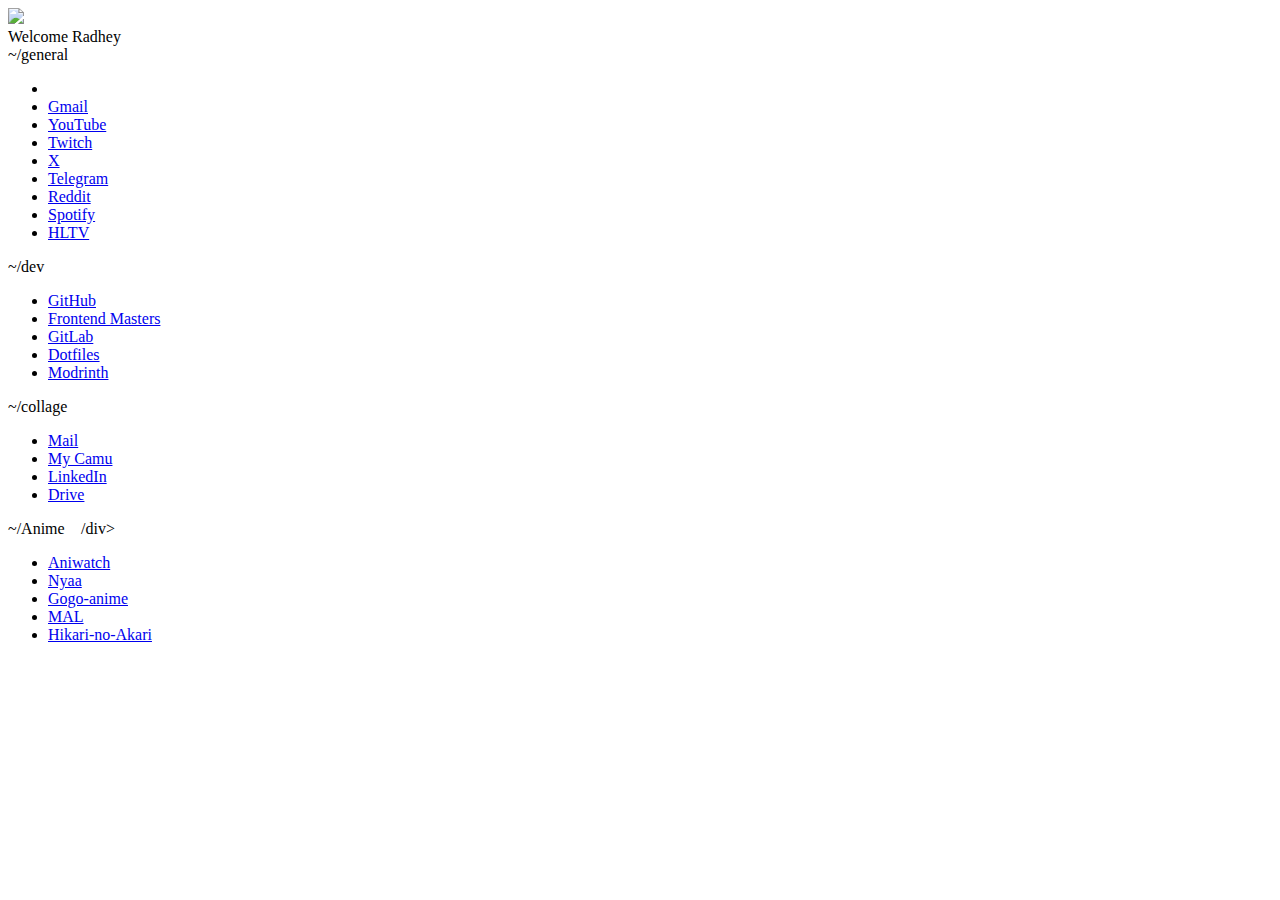
==== index.html @ a4c59aed "." ====
<!DOCTYPE html>
<html lang="en">

<head>
	<title>~/startpage 💤</title>
	<meta charset="UTF-8">
	<meta name="viewport" content="width=device-width, initial-scale=1">
	<link href="./src/css/style.css" rel="stylesheet">
</head>

<body>
	<div id="image" onclick="nextImage()">
		<img id="carouselImage" src="./src/images/cover1.webp">
		
	</div>
	<div id="text">
		<div id="greeting">Welcome Radhey</div>
		<div id="date"></div>
				<div id="links">
			<div class="urls">
				<div class="header">~/general </div>
				<ul>
					<li><a href="https://html.duckduckgo.com/html/"></a></li>
					<li><a href="https://mail.google.com/mail/u/0/?ogbl#inbox">Gmail</a></li>
					<li><a href="https://youtube.com">YouTube</a></li>
					<li><a href="https://www.twitch.tv/">Twitch</a></li>
					<li><a href="https://twitter.com/home">X</a></li>
					<li><a href="https://web.telegram.org/a/">Telegram</a></li>
					<li><a href="https://www.reddit.com/">Reddit</a></li>
					<li><a href="https://open.spotify.com/">Spotify</a></li>
					<li><a href="https://www.hltv.org/">HLTV</a></li>

				</ul>
			</div>
			<div class="urls">
				<div class="header">~/dev </div>
				<ul>
					<li><a href="https://github.com/jR4dh3y">GitHub</a></li>
					<li><a href="https://frontendmasters.com/courses/">Frontend Masters</a></li>
					<li><a href="https://gitlab.com/dashboard/projects">GitLab</a></li>
					<li><a href="https://gitlab.com/fazzi/dotfiles">Dotfiles</a></li>
					<li><a href="https://modrinth.com/">Modrinth</a></li>
				</ul>
			</div>
			<div class="urls">
				<div class="header">~/collage 󰑴</div>
				<ul>
					<li><a href="https://mail.google.com/mail/u/2/#inbox">Mail</a></li>
					<li><a href="https://www.mycamu.co.in/#/home/feed/myinstitution">My Camu</a></li>
					<li><a href="https://www.linkedin.com/feed/">LinkedIn</a></li>
					<li><a href="https://drive.google.com/drive/u/2/my-drive">Drive</a></li>

				</ul>
			</div>
			<div class="urls">
				<div class="header">~/Anime 󰴈/div>
				<ul>
					<li><a href="https://aniwatch.to/home">Aniwatch</a></li>
					<li><a href="https://nyaa.si/">Nyaa</a></li>
					<li><a href="https://anitaku.to/home.html">Gogo-anime</a></li>
					<li><a href="https://myanimelist.net/">MAL</a></li>
					<li><a href="https://hikarinoakari.com/">Hikari-no-Akari</a></li>
				</ul>
			</div>
		</div>
	</div>
</body>
<script async src="./src/js/date.js"></script>
<script async src="./src/js/theme.js" currentIndex="0"></script>
</html>
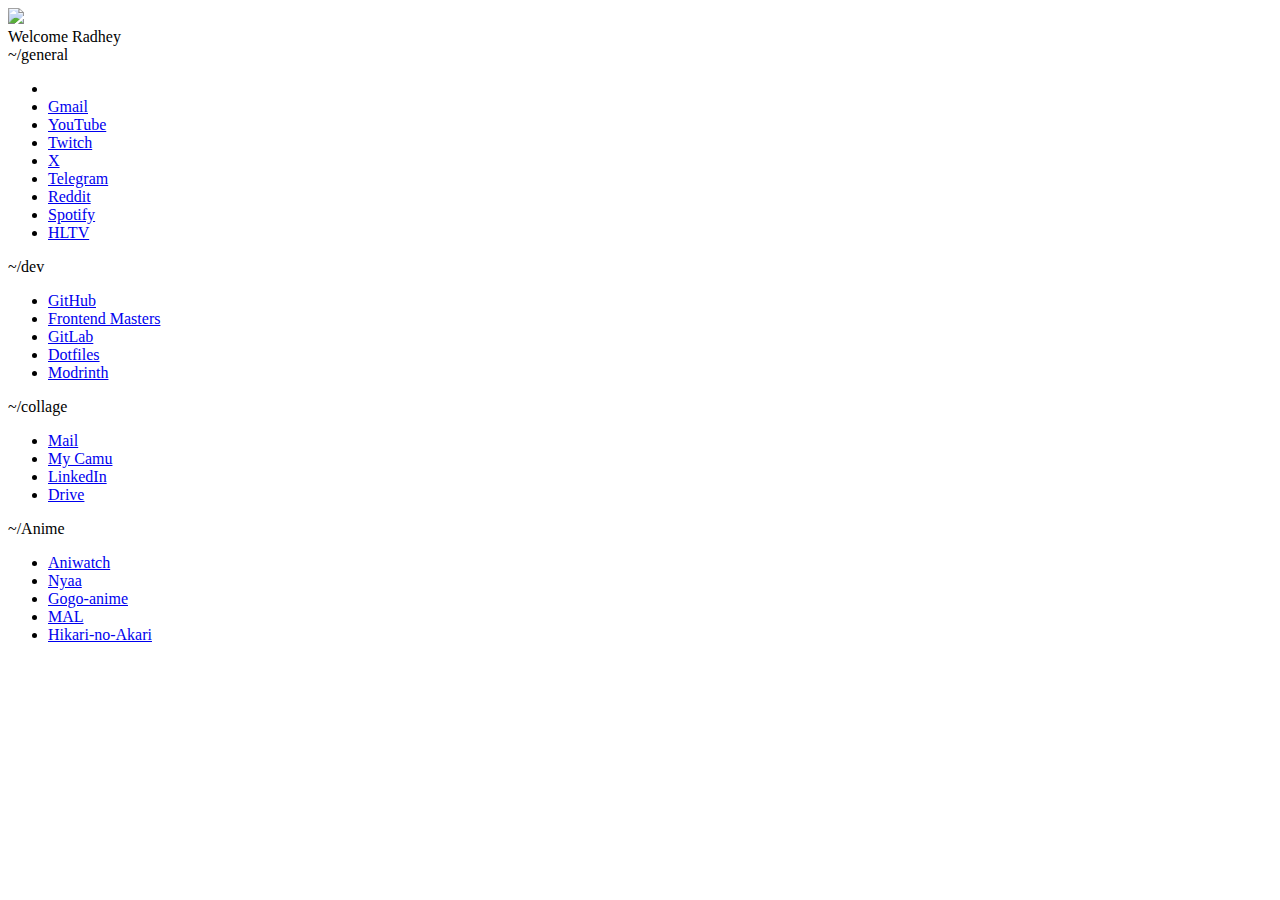
==== commit 82913e58: "." ====
--- a/index.html
+++ b/index.html
@@ -5,7 +5,7 @@
 	<title>~/startpage 💤</title>
 	<meta charset="UTF-8">
 	<meta name="viewport" content="width=device-width, initial-scale=1">
-	<link href="./src/css/style.css" rel="stylesheet">
+	<link href="src/css/style.css" rel="stylesheet">
 </head>
 
 <body>
@@ -53,7 +53,7 @@
 				</ul>
 			</div>
 			<div class="urls">
-				<div class="header">~/Anime 󰴈/div>
+				<div class="header">~/Anime 󰴈  </div>
 				<ul>
 					<li><a href="https://aniwatch.to/home">Aniwatch</a></li>
 					<li><a href="https://nyaa.si/">Nyaa</a></li>
@@ -65,6 +65,6 @@
 		</div>
 	</div>
 </body>
-<script async src="./src/js/date.js"></script>
-<script async src="./src/js/theme.js" currentIndex="0"></script>
+<script async src="src/js/date.js"></script>
+<script async src="src/js/theme.js" currentIndex="0"></script>
 </html>
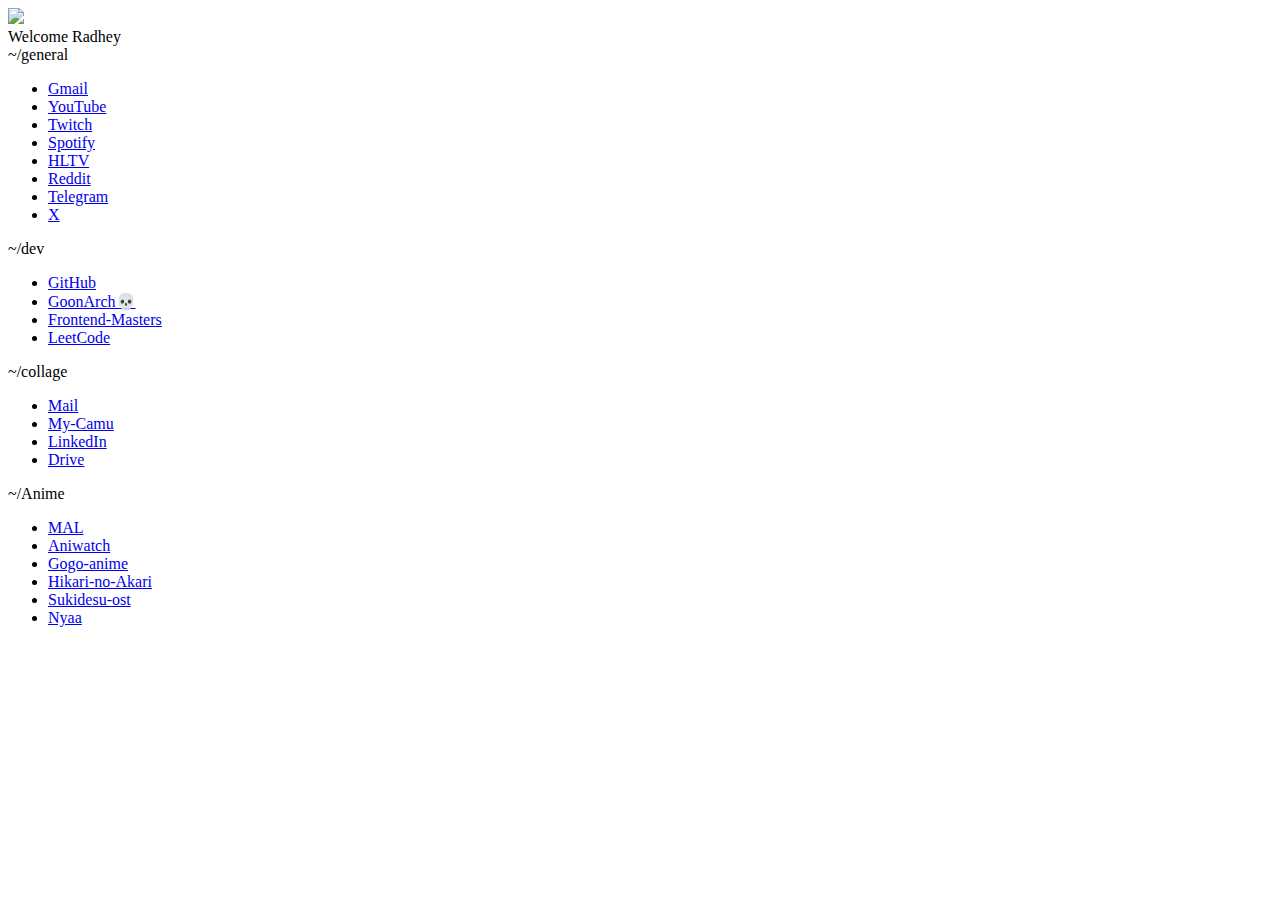
==== commit 3e073068: "....goonarch 💀💀" ====
--- a/index.html
+++ b/index.html
@@ -10,8 +10,7 @@
 
 <body>
 	<div id="image" onclick="nextImage()">
-		<img id="carouselImage" src="./src/images/cover1.webp">
-		
+		<img id="carouselImage" src="https://raw.githubusercontent.com/jR4dh3y/startpg/main/src/images/cover1.webp">
 	</div>
 	<div id="text">
 		<div id="greeting">Welcome Radhey</div>
@@ -20,33 +19,30 @@
 			<div class="urls">
 				<div class="header">~/general </div>
 				<ul>
-					<li><a href="https://html.duckduckgo.com/html/"></a></li>
 					<li><a href="https://mail.google.com/mail/u/0/?ogbl#inbox">Gmail</a></li>
 					<li><a href="https://youtube.com">YouTube</a></li>
 					<li><a href="https://www.twitch.tv/">Twitch</a></li>
-					<li><a href="https://twitter.com/home">X</a></li>
-					<li><a href="https://web.telegram.org/a/">Telegram</a></li>
-					<li><a href="https://www.reddit.com/">Reddit</a></li>
 					<li><a href="https://open.spotify.com/">Spotify</a></li>
 					<li><a href="https://www.hltv.org/">HLTV</a></li>
-
+					<li><a href="https://www.reddit.com/">Reddit</a></li>
+					<li><a href="https://web.telegram.org/a/">Telegram</a></li>
+					<li><a href="https://twitter.com/home">X</a></li>
 				</ul>
 			</div>
 			<div class="urls">
 				<div class="header">~/dev </div>
 				<ul>
 					<li><a href="https://github.com/jR4dh3y">GitHub</a></li>
-					<li><a href="https://frontendmasters.com/courses/">Frontend Masters</a></li>
-					<li><a href="https://gitlab.com/dashboard/projects">GitLab</a></li>
-					<li><a href="https://gitlab.com/fazzi/dotfiles">Dotfiles</a></li>
-					<li><a href="https://modrinth.com/">Modrinth</a></li>
+					<li><a href="https://gitlab.com/GoonArch">GoonArch💀</a></li>
+					<li><a href="https://frontendmasters.com/courses/">Frontend-Masters</a></li>
+					<li><a href="https://leetcode.com/">LeetCode</a></li>
 				</ul>
 			</div>
 			<div class="urls">
 				<div class="header">~/collage 󰑴</div>
 				<ul>
 					<li><a href="https://mail.google.com/mail/u/2/#inbox">Mail</a></li>
-					<li><a href="https://www.mycamu.co.in/#/home/feed/myinstitution">My Camu</a></li>
+					<li><a href="https://www.mycamu.co.in/#/home/feed/myinstitution">My-Camu</a></li>
 					<li><a href="https://www.linkedin.com/feed/">LinkedIn</a></li>
 					<li><a href="https://drive.google.com/drive/u/2/my-drive">Drive</a></li>
 
@@ -55,11 +51,12 @@
 			<div class="urls">
 				<div class="header">~/Anime 󰴈  </div>
 				<ul>
+					<li><a href="https://myanimelist.net/">MAL</a></li>
 					<li><a href="https://aniwatch.to/home">Aniwatch</a></li>
+					<li><a href="https://anitaku.to/home.html">Gogo-anime</a></li>
+					<li><a href="https://hikarinoakari.com/">Hikari-no-Akari</a></li>
+					<li><a href="https://sukidesuost.info/">Sukidesu-ost</a></li>
 					<li><a href="https://nyaa.si/">Nyaa</a></li>
-					<li><a href="https://anitaku.to/home.html">Gogo-anime</a></li>
-					<li><a href="https://myanimelist.net/">MAL</a></li>
-					<li><a href="https://hikarinoakari.com/">Hikari-no-Akari</a></li>
 				</ul>
 			</div>
 		</div>
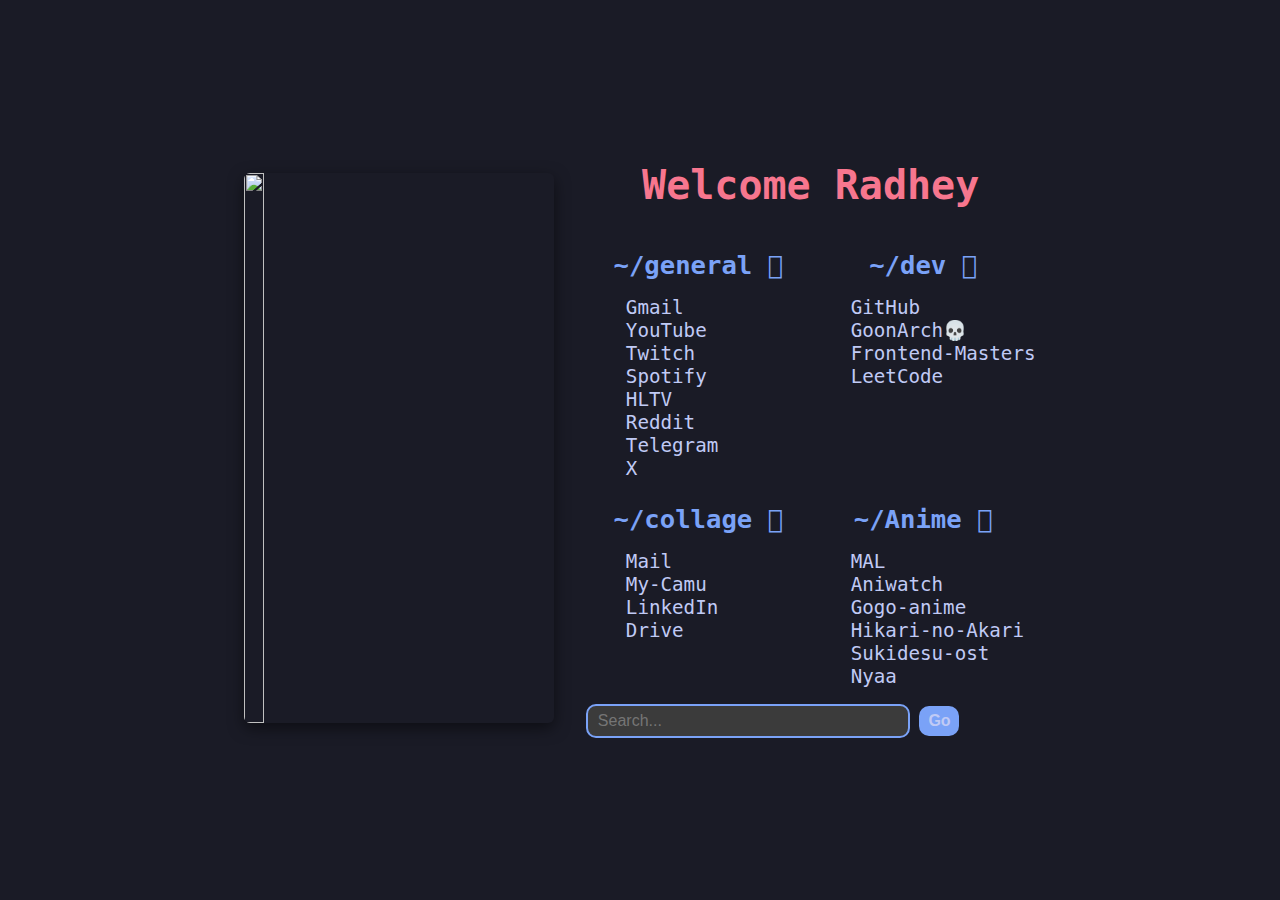
==== commit 8a4b36e8: "ADDED SEARCH BOX" ====
--- a/index.html
+++ b/index.html
@@ -16,52 +16,57 @@
 		<div id="greeting">Welcome Radhey</div>
 		<div id="date"></div>
 				<div id="links">
-			<div class="urls">
-				<div class="header">~/general </div>
-				<ul>
-					<li><a href="https://mail.google.com/mail/u/0/?ogbl#inbox">Gmail</a></li>
-					<li><a href="https://youtube.com">YouTube</a></li>
-					<li><a href="https://www.twitch.tv/">Twitch</a></li>
-					<li><a href="https://open.spotify.com/">Spotify</a></li>
-					<li><a href="https://www.hltv.org/">HLTV</a></li>
-					<li><a href="https://www.reddit.com/">Reddit</a></li>
-					<li><a href="https://web.telegram.org/a/">Telegram</a></li>
-					<li><a href="https://twitter.com/home">X</a></li>
-				</ul>
-			</div>
-			<div class="urls">
-				<div class="header">~/dev </div>
-				<ul>
-					<li><a href="https://github.com/jR4dh3y">GitHub</a></li>
-					<li><a href="https://gitlab.com/GoonArch">GoonArch💀</a></li>
-					<li><a href="https://frontendmasters.com/courses/">Frontend-Masters</a></li>
-					<li><a href="https://leetcode.com/">LeetCode</a></li>
-				</ul>
-			</div>
-			<div class="urls">
-				<div class="header">~/collage 󰑴</div>
-				<ul>
-					<li><a href="https://mail.google.com/mail/u/2/#inbox">Mail</a></li>
-					<li><a href="https://www.mycamu.co.in/#/home/feed/myinstitution">My-Camu</a></li>
-					<li><a href="https://www.linkedin.com/feed/">LinkedIn</a></li>
-					<li><a href="https://drive.google.com/drive/u/2/my-drive">Drive</a></li>
-
-				</ul>
-			</div>
-			<div class="urls">
-				<div class="header">~/Anime 󰴈  </div>
-				<ul>
-					<li><a href="https://myanimelist.net/">MAL</a></li>
-					<li><a href="https://aniwatch.to/home">Aniwatch</a></li>
-					<li><a href="https://anitaku.to/home.html">Gogo-anime</a></li>
-					<li><a href="https://hikarinoakari.com/">Hikari-no-Akari</a></li>
-					<li><a href="https://sukidesuost.info/">Sukidesu-ost</a></li>
-					<li><a href="https://nyaa.si/">Nyaa</a></li>
-				</ul>
-			</div>
-		</div>
-	</div>
-</body>
-<script async src="src/js/date.js"></script>
-<script async src="src/js/theme.js" currentIndex="0"></script>
-</html>
+					<div class="urls">
+						<div class="header">~/general </div>
+						<ul>
+							<li><a href="https://mail.google.com/mail/u/0/?ogbl#inbox">Gmail</a></li>
+							<li><a href="https://youtube.com">YouTube</a></li>
+							<li><a href="https://www.twitch.tv/">Twitch</a></li>
+							<li><a href="https://open.spotify.com/">Spotify</a></li>
+							<li><a href="https://www.hltv.org/">HLTV</a></li>
+							<li><a href="https://www.reddit.com/">Reddit</a></li>
+							<li><a href="https://web.telegram.org/a/">Telegram</a></li>
+							<li><a href="https://twitter.com/home">X</a></li>
+						</ul>
+					</div>
+					<div class="urls">
+						<div class="header">~/dev </div>
+						<ul>
+							<li><a href="https://github.com/jR4dh3y">GitHub</a></li>
+							<li><a href="https://gitlab.com/GoonArch">GoonArch💀</a></li>
+							<li><a href="https://frontendmasters.com/courses/">Frontend-Masters</a></li>
+							<li><a href="https://leetcode.com/">LeetCode</a></li>
+						</ul>
+					</div>
+					<div class="urls">
+						<div class="header">~/collage 󰑴</div>
+						<ul>
+							<li><a href="https://mail.google.com/mail/u/2/#inbox">Mail</a></li>
+							<li><a href="https://www.mycamu.co.in/#/home/feed/myinstitution">My-Camu</a></li>
+							<li><a href="https://www.linkedin.com/feed/">LinkedIn</a></li>
+							<li><a href="https://drive.google.com/drive/u/2/my-drive">Drive</a></li>
+						</ul>
+					</div>
+					<div class="urls">
+						<div class="header">~/Anime 󰴈  </div>
+						<ul>
+							<li><a href="https://myanimelist.net/">MAL</a></li>
+							<li><a href="https://aniwatch.to/home">Aniwatch</a></li>
+							<li><a href="https://anitaku.to/home.html">Gogo-anime</a></li>
+							<li><a href="https://hikarinoakari.com/">Hikari-no-Akari</a></li>
+							<li><a href="https://sukidesuost.info/">Sukidesu-ost</a></li>
+							<li><a href="https://nyaa.si/">Nyaa</a></li>
+						</ul>
+					</div>
+				</div>
+				<div id="search">
+					<form action="https://www.google.com/search" method="get">
+						<input id="searchBar" type="text" placeholder="Search..." name="q">
+						<button id="searchButton" type="submit">Go</button>
+					</form>
+				</div>
+				</body>
+				<script async src="src/js/search.js"></script>
+				<script async src="src/js/date.js"></script>
+				<script async src="src/js/theme.js" currentIndex="0"></script>
+				</html>
--- a/src/css/style.css
+++ b/src/css/style.css
@@ -0,0 +1,159 @@
+@font-face {
+  font-family: "SpaceMono Nerd Font";
+  font-display: swap;
+  src:
+    local("SpaceMono Nerd Font"),
+		url(../fonts/SpaceMonoNF.woff2) format("woff2"),
+    url(../fonts/SpaceMonoNF.woff) format("woff");
+}
+
+:root {
+	color-scheme: dark;
+}
+
+* {
+  transition: all 0.2s ease-in-out;
+}
+
+html {
+  display: flex;
+  align-items: center;
+  justify-content: center;
+  height: 100svh;
+	background: var(--background-color);
+	overflow-x: clip;
+}
+
+body {
+  display: flex;
+  color: var(--text-color);
+  font-family:
+    SpaceMono Nerd Font,
+    monospace;
+  justify-content: center;
+  align-items: center;
+}
+/* 
+#text {
+	transform: translateX(100vw);
+	transition: transform 0.5s ease-in-out;
+}
+
+#text.loaded {
+  transform: translateX(0vw);
+} */
+
+#carouselImage {
+  height: 550px;
+  aspect-ratio: 9 / 16;
+  border-radius: 6px;
+  box-shadow: 0px 5px 15px 0px rgba(0, 0, 0, 0.5);
+  object-fit: cover;
+  margin-right: 2em;
+}
+
+#carouselImage:hover {
+  transform: scale(1.1);
+  cursor: pointer;
+}
+
+#image {
+	opacity: 0;
+	transition: opacity 0.5s linear;
+}
+
+#image.loaded {
+	opacity: 1;
+}
+
+@media (max-width: 800px) {
+  img {
+    display: none;
+  }
+}
+
+#greeting {
+  color: var(--accent-color-2);
+  font-size: 2.5em;
+  font-weight: 900;
+  grid-column: 1/-1;
+  text-align: center;
+  display: grid;
+}
+
+#date {
+  font-size: 1.3em;
+  font-weight: 600;
+  color: var(--accent-color);
+  display: grid;
+  grid-column: 1/-1;
+  text-align: center;
+  margin: 1em 0;
+}
+
+.header {
+  color: var(--accent-color);
+  font-size: 1.6em;
+  font-weight: 600;
+  text-align: center;
+  transition: color 0.2s ease-out;
+}
+
+#links {
+  display: grid;
+  grid-row-gap: 0.5em;
+  grid-template-columns: repeat(2, 1fr);
+}
+
+ul {
+  list-style-type: none;
+}
+
+a {
+  color: var(--text-color);
+  font-size: 1.2em;
+  text-decoration: none;
+  transition: color ease-out 0.2s;
+}
+
+a:hover {
+  color: var(--hover-color);
+  font-style: italic;
+}
+
+#searchBar {
+  width: 300px;
+  height: 20px;
+  border: 2px solid var(--accent-color);
+  border-radius: 10px;
+  padding: 5px 10px;
+  font-size: 1em;
+  outline: none;
+  transition: border-color 0.2s ease-out;
+}
+
+#searchBar:focus {
+  border-color: var(--accent-color-2);
+}
+
+/* Added style for search button */
+
+#searchButton {
+  width: 40px;
+  height: 30px;
+  background-color: var(--accent-color);
+  color: var(--text-color);
+  border: none;
+  border-radius: 10px;
+  font-size: 1em;
+  font-weight: bold;
+  cursor: pointer;
+  transition: background-color 0.2s ease-out, color 0.2s ease-out;
+}
+
+#searchButton:hover {
+  background-color: var(--accent-color-2);
+  color: var(--hover-color);
+}
+
+/* END: Added style for search button */
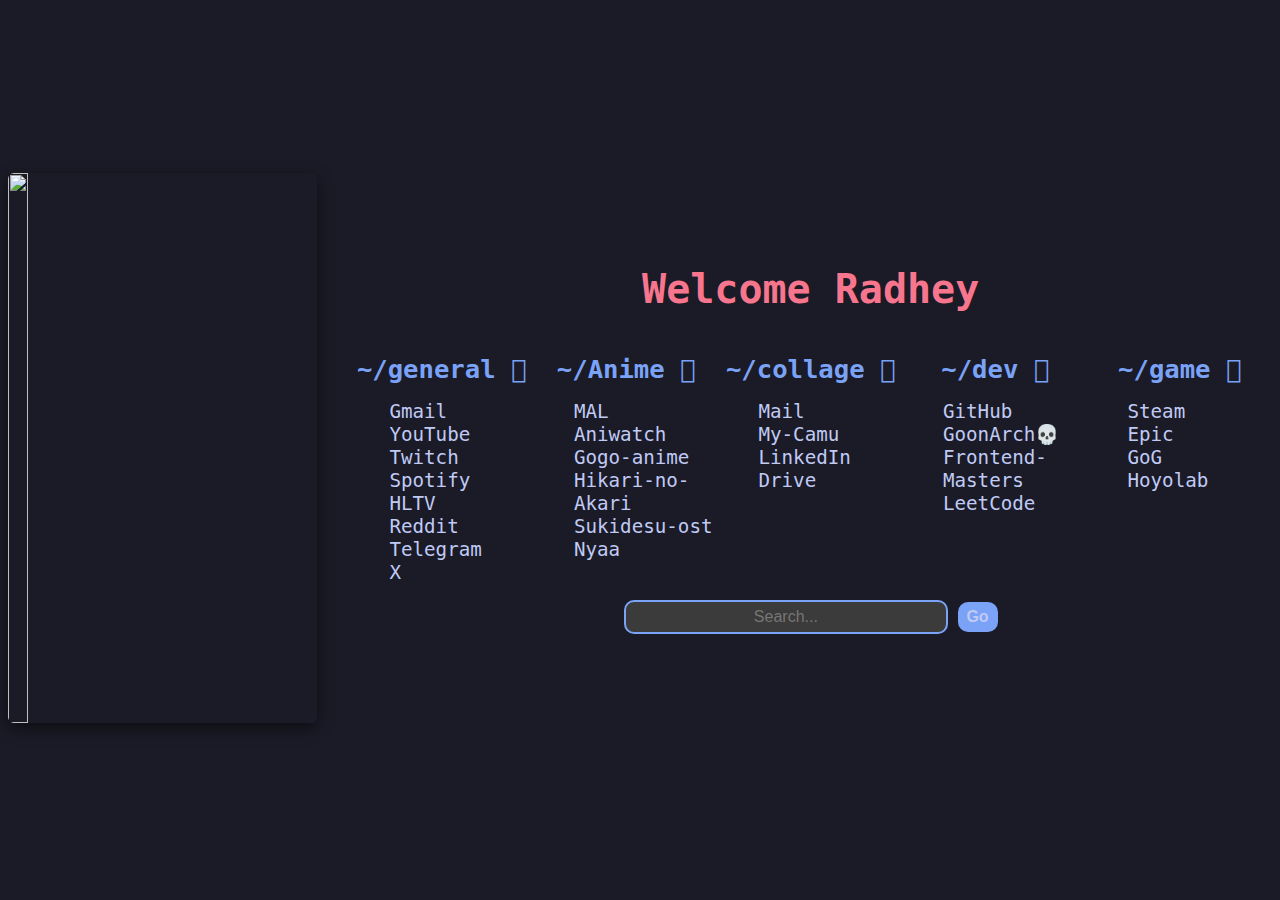
==== commit fb2998bf: "update styling" ====
--- a/index.html
+++ b/index.html
@@ -15,58 +15,71 @@
 	<div id="text">
 		<div id="greeting">Welcome Radhey</div>
 		<div id="date"></div>
-				<div id="links">
-					<div class="urls">
-						<div class="header">~/general </div>
-						<ul>
-							<li><a href="https://mail.google.com/mail/u/0/?ogbl#inbox">Gmail</a></li>
-							<li><a href="https://youtube.com">YouTube</a></li>
-							<li><a href="https://www.twitch.tv/">Twitch</a></li>
-							<li><a href="https://open.spotify.com/">Spotify</a></li>
-							<li><a href="https://www.hltv.org/">HLTV</a></li>
-							<li><a href="https://www.reddit.com/">Reddit</a></li>
-							<li><a href="https://web.telegram.org/a/">Telegram</a></li>
-							<li><a href="https://twitter.com/home">X</a></li>
-						</ul>
-					</div>
-					<div class="urls">
-						<div class="header">~/dev </div>
-						<ul>
-							<li><a href="https://github.com/jR4dh3y">GitHub</a></li>
-							<li><a href="https://gitlab.com/GoonArch">GoonArch💀</a></li>
-							<li><a href="https://frontendmasters.com/courses/">Frontend-Masters</a></li>
-							<li><a href="https://leetcode.com/">LeetCode</a></li>
-						</ul>
-					</div>
-					<div class="urls">
-						<div class="header">~/collage 󰑴</div>
-						<ul>
-							<li><a href="https://mail.google.com/mail/u/2/#inbox">Mail</a></li>
-							<li><a href="https://www.mycamu.co.in/#/home/feed/myinstitution">My-Camu</a></li>
-							<li><a href="https://www.linkedin.com/feed/">LinkedIn</a></li>
-							<li><a href="https://drive.google.com/drive/u/2/my-drive">Drive</a></li>
-						</ul>
-					</div>
-					<div class="urls">
-						<div class="header">~/Anime 󰴈  </div>
-						<ul>
-							<li><a href="https://myanimelist.net/">MAL</a></li>
-							<li><a href="https://aniwatch.to/home">Aniwatch</a></li>
-							<li><a href="https://anitaku.to/home.html">Gogo-anime</a></li>
-							<li><a href="https://hikarinoakari.com/">Hikari-no-Akari</a></li>
-							<li><a href="https://sukidesuost.info/">Sukidesu-ost</a></li>
-							<li><a href="https://nyaa.si/">Nyaa</a></li>
-						</ul>
-					</div>
+		<div id="content-container">
+
+			<div id="links">
+				<div class="urls">
+					<div class="header">~/general </div>
+					<ul>
+						<li><a href="https://mail.google.com/mail/u/0/?ogbl#inbox">Gmail</a></li>
+						<li><a href="https://youtube.com">YouTube</a></li>
+						<li><a href="https://www.twitch.tv/">Twitch</a></li>
+						<li><a href="https://open.spotify.com/">Spotify</a></li>
+						<li><a href="https://www.hltv.org/">HLTV</a></li>
+						<li><a href="https://www.reddit.com/">Reddit</a></li>
+						<li><a href="https://web.telegram.org/a/">Telegram</a></li>
+						<li><a href="https://twitter.com/home">X</a></li>
+					</ul>
 				</div>
-				<div id="search">
-					<form action="https://www.google.com/search" method="get">
-						<input id="searchBar" type="text" placeholder="Search..." name="q">
-						<button id="searchButton" type="submit">Go</button>
-					</form>
+				<div class="urls">
+					<div class="header">~/Anime 󰴈 </div>
+					<ul>
+						<li><a href="https://myanimelist.net/">MAL</a></li>
+						<li><a href="https://aniwatch.to/home">Aniwatch</a></li>
+						<li><a href="https://anitaku.to/home.html">Gogo-anime</a></li>
+						<li><a href="https://hikarinoakari.com/">Hikari-no-Akari</a></li>
+						<li><a href="https://sukidesuost.info/">Sukidesu-ost</a></li>
+						<li><a href="https://nyaa.si/">Nyaa</a></li>
+					</ul>
 				</div>
-				</body>
-				<script async src="src/js/search.js"></script>
-				<script async src="src/js/date.js"></script>
-				<script async src="src/js/theme.js" currentIndex="0"></script>
-				</html>
+				<div class="urls">
+					<div class="header">~/collage 󰑴</div>
+					<ul>
+						<li><a href="https://mail.google.com/mail/u/2/#inbox">Mail</a></li>
+						<li><a href="https://www.mycamu.co.in/#/home/feed/myinstitution">My-Camu</a></li>
+						<li><a href="https://www.linkedin.com/feed/">LinkedIn</a></li>
+						<li><a href="https://drive.google.com/drive/u/2/my-drive">Drive</a></li>
+					</ul>
+				</div>
+				<div class="urls">
+					<div class="header">~/dev </div>
+					<ul>
+						<li><a href="https://github.com/jR4dh3y">GitHub</a></li>
+						<li><a href="https://gitlab.com/GoonArch">GoonArch💀</a></li>
+						<li><a href="https://frontendmasters.com/courses/">Frontend-Masters</a></li>
+						<li><a href="https://leetcode.com/">LeetCode</a></li>
+					</ul>
+				</div>
+				<div class="urls">
+					<div class="header">~/game </div>
+					<ul>
+						<li><a href="https://store.steampowered.com/">Steam</a></li>
+						<li><a href="https://store.epicgames.com/en-US/">Epic</a></li>
+						<li><a href="https://www.gog.com/en">GoG</a></li>
+						<li><a href="https://www.hoyolab.com/home">Hoyolab</a></li>
+					</ul>
+				</div>
+			</div>
+			<div id="search">
+				<form action="https://www.google.com/search" method="get">
+					<input id="searchBar" type="text" placeholder="Search..." name="q">
+					<button id="searchButton" type="submit">Go</button>
+				</form>
+			</div>
+		</div>
+</body>
+<script async src="src/js/search.js"></script>
+<script async src="src/js/date.js"></script>
+<script async src="src/js/theme.js" currentIndex="0"></script>
+
+</html>--- a/src/css/style.css
+++ b/src/css/style.css
@@ -3,12 +3,12 @@
   font-display: swap;
   src:
     local("SpaceMono Nerd Font"),
-		url(../fonts/SpaceMonoNF.woff2) format("woff2"),
+    url(../fonts/SpaceMonoNF.woff2) format("woff2"),
     url(../fonts/SpaceMonoNF.woff) format("woff");
 }
 
 :root {
-	color-scheme: dark;
+  color-scheme: dark;
 }
 
 * {
@@ -20,8 +20,8 @@
   align-items: center;
   justify-content: center;
   height: 100svh;
-	background: var(--background-color);
-	overflow-x: clip;
+  background: var(--background-color);
+  overflow-x: clip;
 }
 
 body {
@@ -33,15 +33,15 @@
   justify-content: center;
   align-items: center;
 }
-/* 
+
 #text {
-	transform: translateX(100vw);
-	transition: transform 0.5s ease-in-out;
+  transform: translateX(100vw);
+  transition: transform 0.5s ease-in-out;
 }
 
 #text.loaded {
   transform: translateX(0vw);
-} */
+}
 
 #carouselImage {
   height: 550px;
@@ -58,12 +58,12 @@
 }
 
 #image {
-	opacity: 0;
-	transition: opacity 0.5s linear;
+  opacity: 0;
+  transition: opacity 0.5s linear;
 }
 
 #image.loaded {
-	opacity: 1;
+  opacity: 1;
 }
 
 @media (max-width: 800px) {
@@ -102,7 +102,7 @@
 #links {
   display: grid;
   grid-row-gap: 0.5em;
-  grid-template-columns: repeat(2, 1fr);
+  grid-template-columns: repeat(5, 1fr);
 }
 
 ul {
@@ -113,7 +113,7 @@
   color: var(--text-color);
   font-size: 1.2em;
   text-decoration: none;
-  transition: color ease-out 0.2s;
+  transition: color 0.2s cubic-bezier(0.075, 0.82, 0.165, 1);
 }
 
 a:hover {
@@ -129,7 +129,8 @@
   padding: 5px 10px;
   font-size: 1em;
   outline: none;
-  transition: border-color 0.2s ease-out;
+  transition: border-color 0.4s ease-out;
+  text-align: center;
 }
 
 #searchBar:focus {
@@ -157,3 +158,12 @@
 }
 
 /* END: Added style for search button */
+
+/*
+  
+*/
+#content-container {
+  display: flex;
+  flex-direction: column;
+  align-items: center;
+}